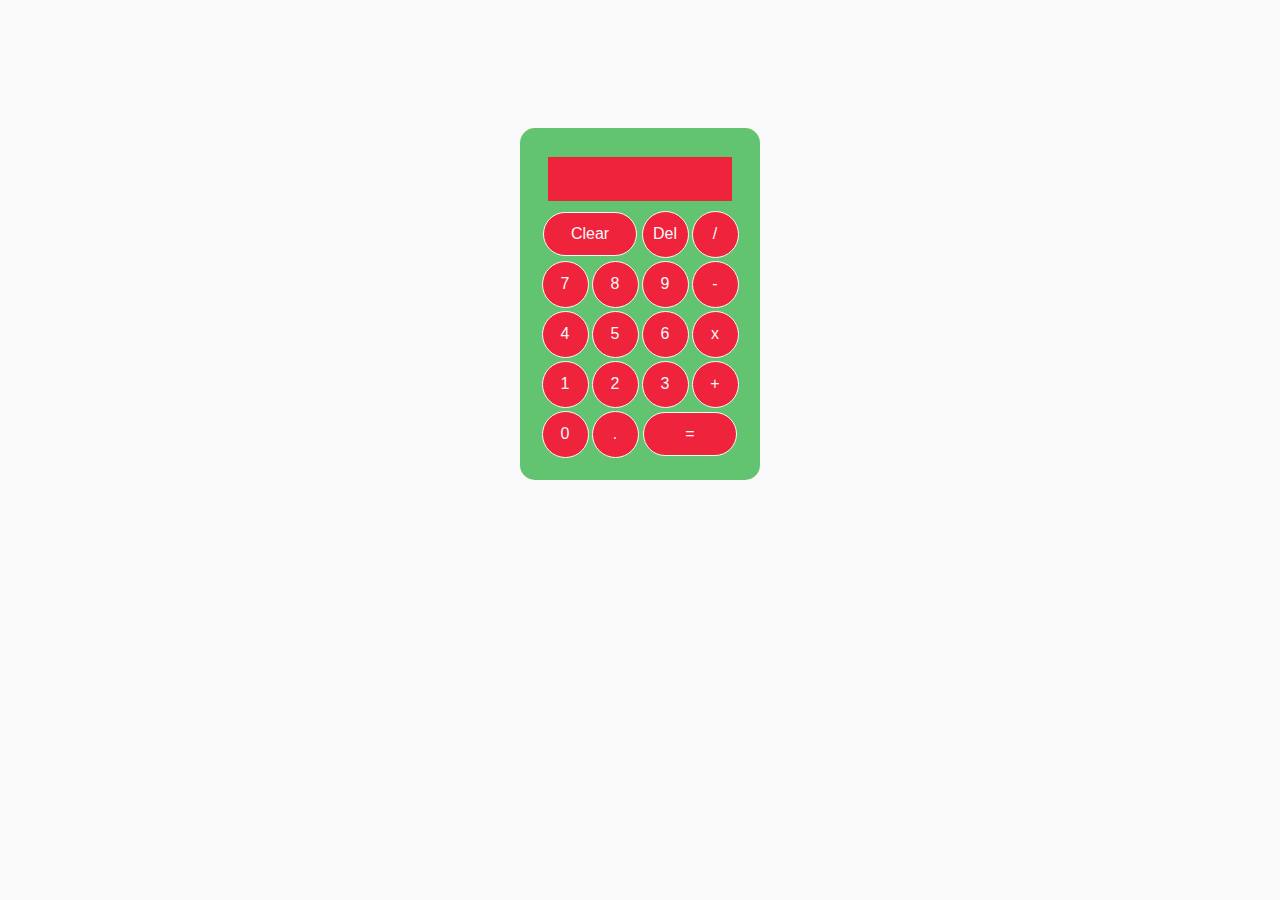
==== calculator/calculator.html @ 70f6bcd1 "added current projects to date" ====
<!DOCTYPE html>
<html lang="en">
    <head>
        <meta charset="UTF-8">
        <meta name="viewport" content="width=device-width, initial-scale=1.0">
        <title>Calculator</title>
        <script src="calculator.js" defer></script>
        <link rel="stylesheet" href="calculator.css">
    
    </head>

    <body>
        <div class="calcCase">
            <div id="calcBody">
                <div id="calcScreen">
                    <div data-operate="" id="previous"></div>
                    <div data-current id="current"></div>
                </div>
                <button data-clear class="doubleBtn">Clear</button>
                <button data-delete>Del</sup></button>
                <button data-operate>/</button>
                <button data-number>7</button>
                <button data-number>8</button>
                <button data-number>9</button>
                <button data-operate>-</button>
                <button data-number>4</button>
                <button data-number>5</button>
                <button data-number>6</button>
                <button data-operate>x</button>
                <button data-number>1</button>
                <button data-number>2</button>
                <button data-number>3</button>
                <button data-operate>+</button>
                <button data-number>0</button>
                <button data-number>.</button>
                <button data-equals class="doubleBtn">=</button>
            </div>
        </div>
    </body>
</html>
---- calculator/calculator.css ----
body{
    padding: 0;
    margin: 0;
    background:#f9f9f9;
}

.calcCase{
    display: flex;
    justify-content: center;
    margin: auto;
    margin-top: 10%;
    background-color: #62c370;
    height: 22em;
    width: 15em;
    border-radius: 15px;
}

#calcScreen{
    background-color: #ef233c;
    color: #f9f9f9;
    grid-column: 1 / -1;
    font-size: 1rem;
    display: flex;
    flex-direction: column;
    justify-content: space-around;
    align-items: end;
    padding-right: 5%;
    margin: 4%;
}

#calcBody{
    background-color: #62c370;
    display: grid;
    justify-content: center;
    align-content: center;
    grid-template-columns: repeat(4, 50px);
    grid-template-rows: minmax(60px, auto) repeat(5, 50px);
}

#calcBody > button{
    background-color: #ef233c;
    color: #f9f9f9;
    border: 1px solid #f9f9f9;
    font-size: 1rem;
    border-radius: 50px;
    margin: 3%;
}

.doubleBtn{
   grid-column: span 2;
}

/*
 - add hover for buttons
*/

/*
#191c79 - midnight blue
#f9f9f9 - seasalt
#edb431 - xanthous
#62c370 - emerald
#ef233c - pantone red
*/
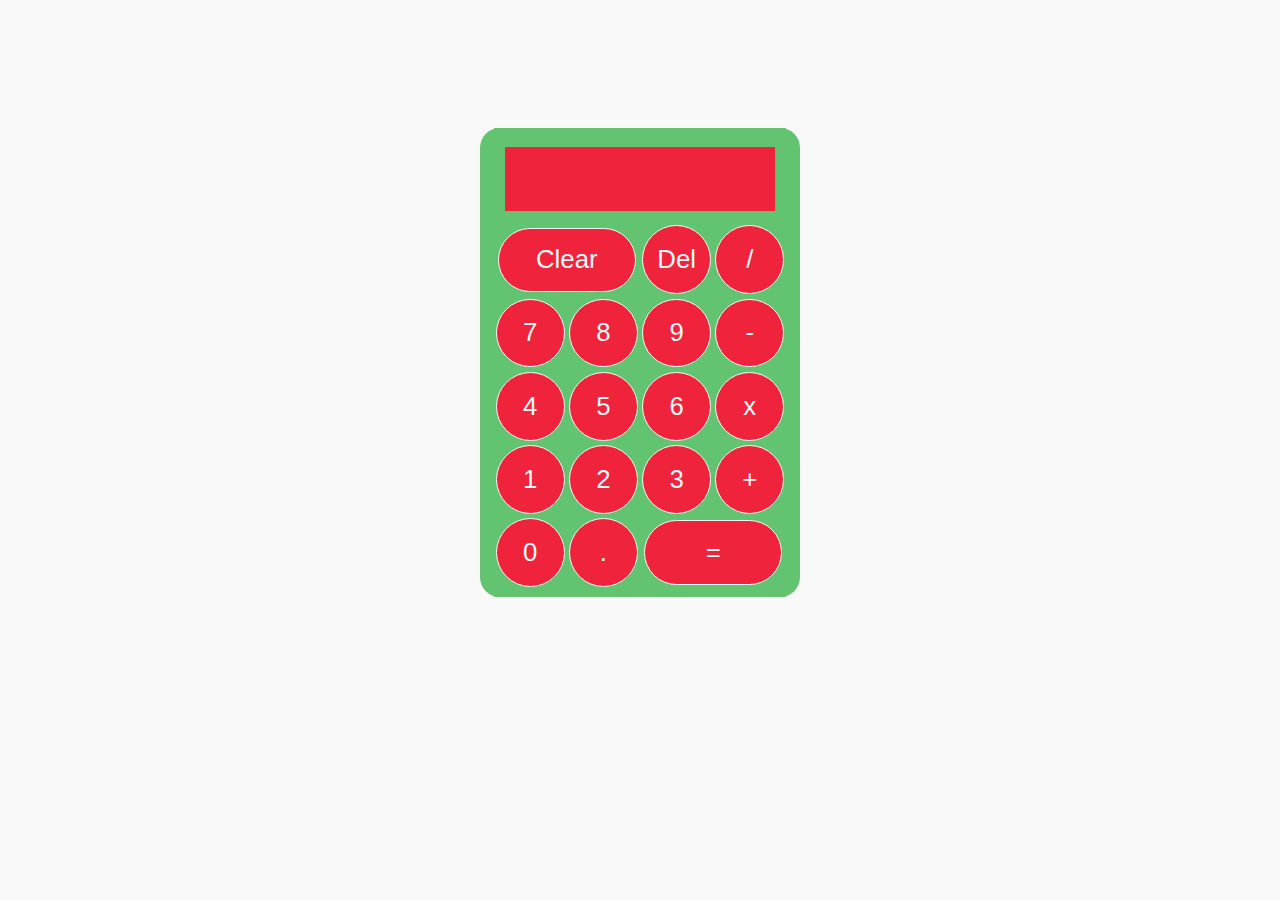
==== commit c77f476c: "added current finished products" ====
--- a/calculator/calculator.html
+++ b/calculator/calculator.html
@@ -8,7 +8,6 @@
         <link rel="stylesheet" href="calculator.css">
     
     </head>
-
     <body>
         <div class="calcCase">
             <div id="calcBody">
--- a/calculator/calculator.css
+++ b/calculator/calculator.css
@@ -1,3 +1,7 @@
+*{
+    zoom: 110%;
+}
+
 body{
     padding: 0;
     margin: 0;
@@ -46,6 +50,10 @@
     margin: 3%;
 }
 
+#calcBody>button:hover{
+    background-color: #edb431;
+}
+
 .doubleBtn{
    grid-column: span 2;
 }
